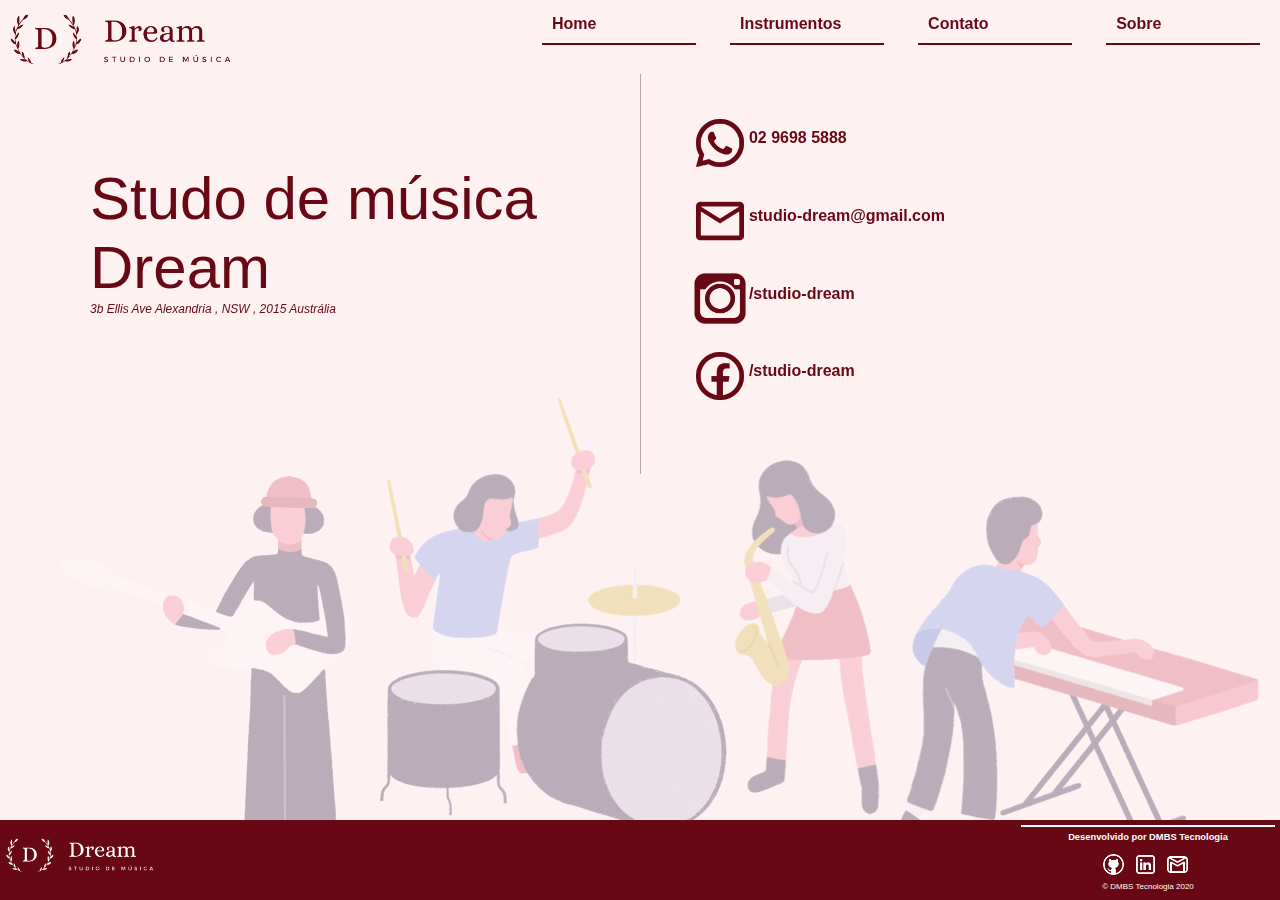
==== contato.html @ 46a8c5fb "adição de texto no footer" ====
<!DOCTYPE html>
<html lang="pt-br">
<head>
    <meta charset="UTF-8">
    <meta name="viewport" content="width=device-width, initial-scale=1.0">
    <link rel="stylesheet" href="./css/style.css">
    <link rel="stylesheet" href="./css/main.css">
    <link rel="stylesheet" href="./css/contato.css">
    <link rel="icon" href="./image/logo.png">
    <title>Contato</title>
</head>
<body>
    <header class="menu">
        <img src="./image/logo-principal.png" alt="logo studo dream">
        <nav>
            <ul class="lista-menu">
                <li><a href="index.html">Home</a></li>
                <li class="dropdown">
                 <a href="javascript:void(0)" class="dropbtn">Instrumentos</a>
                 <div class="dropdown-content">
                   <a href="/instrumentos.html" >Bateria</a>
                   <a href="#" >Guitarra </a>
                   <a href="#" >Violão</a>
                   <a href="#" >Piano</a>
                 </div> 
                </li>
                <li><a href="contato.html">Contato</a></li>
                <li><a href="sobre.html">Sobre</a></li>
            </ul>
        </nav>
    </header> 
    
    <main>
        <div class="container-contato">
            <div class="contato endereco-contato">
                <h1>Studo de música Dream</h1>
                <address>
                    3b Ellis Ave Alexandria , NSW , 2015 Austrália  
                </address>
            </div>
    
            <ul class="contato icon-contato lista-menu">
                <li>
                    <a href="#">
                        <img src="./image/whatsapp-icon.png" alt="icon whatsapp">
                        <p>02 9698 5888</p>
                    </a>
                </li>
                <li>
                    <a href="#">
                        <img src="./image/email-icon.png" alt="icon email">
                        <p>studio-dream@gmail.com</p>
                    </a>
                </li>
                <li>
                    <a href="#">
                        <img src="./image/instagram-icon.png" alt="icon instagram">
                        <p>/studio-dream</p>
                    </a>
                </li>
                <li>
                    <a href="#">
                        <img src="./image/facebook-icon.png" alt="icon facebook">
                        <p>/studio-dream</p>
                    </a>
                </li>
            </ul>

            <div class="img-fundo-trasparente">
                <img src="./image/background.png" alt="Imagem de fundo transparente">
            </div>
        </div>

        
    </main>
    
    <footer>
        <img src="/image/D (2).png" alt="">
        <div>
            <h3>Desenvolvido por DMBS Tecnologia</h3>
            <ul class="lista-rodape">
                <li>
                    <a href="">
                        <img src="/image/github.png" alt="">
                    </a>
                </li>
                <li>
                    <a href="">
                        <img src="/image/linkedin.png" alt="">
                    </a>
                </li>
                <li>
                    <a href="">
                        <img src="/image/gmail.png" alt="">
                    </a>
                </li>
            </ul>
            <p> &copy; DMBS Tecnologia 2020</p>
        </div>
    </footer>
</body>
</html>
---- css/style.css ----
* {
    margin: 0;
    padding: 0;
    box-sizing: border-box;
}

body{
    font-family: 'Noto Sans JP', sans-serif;
    background-color: #fdf1f1;
}

.menu{
    width: 100%; 
}

.menu img {
    width: 20%;   
    padding-top: 10px;
}

.menu nav ul {
    width: 60%;
    list-style-type: none;
    position: fixed;
    top: 5px;
    right: 0;
    margin-right: 0;

    display: inline;
    margin-left: 30px;
}

.menu nav ul li {
    display: inline;
    margin-left: 30px;
}

.lista-menu a {
    width: 20%;
    display: inline-block;
    color: #670814;
    font-weight: 700;
    padding: 10px;
    text-decoration: none;  
    border-bottom: solid #670814 2px ;
}

.lista-menu a:hover {
    border-bottom: solid #ffffff 2px;
}

/*MENU SUSPENSO*/
  .dropdown-content {
    width: 20%;
    display: none;
    position: absolute;
    left: 230px;
    
    background-color: rgba(255, 255, 255, 0.747);
    min-width: 160px;
    box-shadow: 0px 8px 16px 0px rgba(0,0,0,0.2);
    z-index: 1;
  }

  .dropdown-content a {
      width: 100%;
      border: none;
  }

  .dropdown-content a:hover {
      background-color: #f7dddd;
  }
  
  .dropdown:hover .dropdown-content {
    display: block;
  }
  

footer{
    background-color: #670814;
    color: #ffffff;
    width: 100%;
    height: 80px;
    padding: 5px;

    position: fixed;
    bottom: 0;
    overflow: hidden;

    /* border: 5px solid black; */
}

footer img {
    width: 12%;
    float: left;
    padding-top: 10px;
}

 footer div {
     width: 20%;
     margin-left:80%;
     border-top: 2px solid white;
     text-align: center;
     font-size: 8px;

     padding-top: 5px;
 }

 .lista-rodape img {
    width: 25px;
 }

footer li {
    display: inline-block;
}

footer a {
    padding-left: 5px;
    padding-bottom: 10px;
}

footer p {
    margin-top: 5px;
}
---- css/main.css ----
* {
    margin: 0;
    padding: 0;
    box-sizing: border-box;
}

main {
    width: 100%;
    height: 510px;
    position: relative;
    
    color: #670814;
    overflow: hidden;
    z-index: 0;
    /* border: 5px solid black;   */
}

.img-fundo-trasparente {
    background-image: url('/image/background.png');
    position: fixed;
    bottom: 0;
    right: 0;

    margin-right: 20px;

    opacity: 0.3;

    z-index: -10;
}
---- css/contato.css ----
*{
    margin: 0;
    padding: 0;
    box-sizing: border-box;
}

/* .container-contato {
    width: 90%;
    
    color: #670814;
    background-color: rgba(255, 255, 255, 0.158);

    top: 20px;
    position: relative;
    margin: auto;
    border: 5px solid black;
} */

.contato {
    float: left;
    width: 50%;  
}

.endereco-contato {
    padding: 90px 0 70px 90px;
    color:#670814;  
}

.endereco-contato h1{
    font-size: 60px;
    font-weight: 400;
}

.endereco-contato address {
    width: 55%;
    font-size: 12px; 
}

.icon-contato {
    height: 400px;
    list-style-type: none;
    padding: 30px 0 30px 40px;

    border-left: 1px solid rgba(65, 24, 24, 0.349);
}

.icon-contato a {
    width: 100%;
    border: none;
}

.icon-contato p {
    margin: 15px;
    padding-left: 40px;
}

.icon-contato a img {
    width: 10%;
    float: left;
}
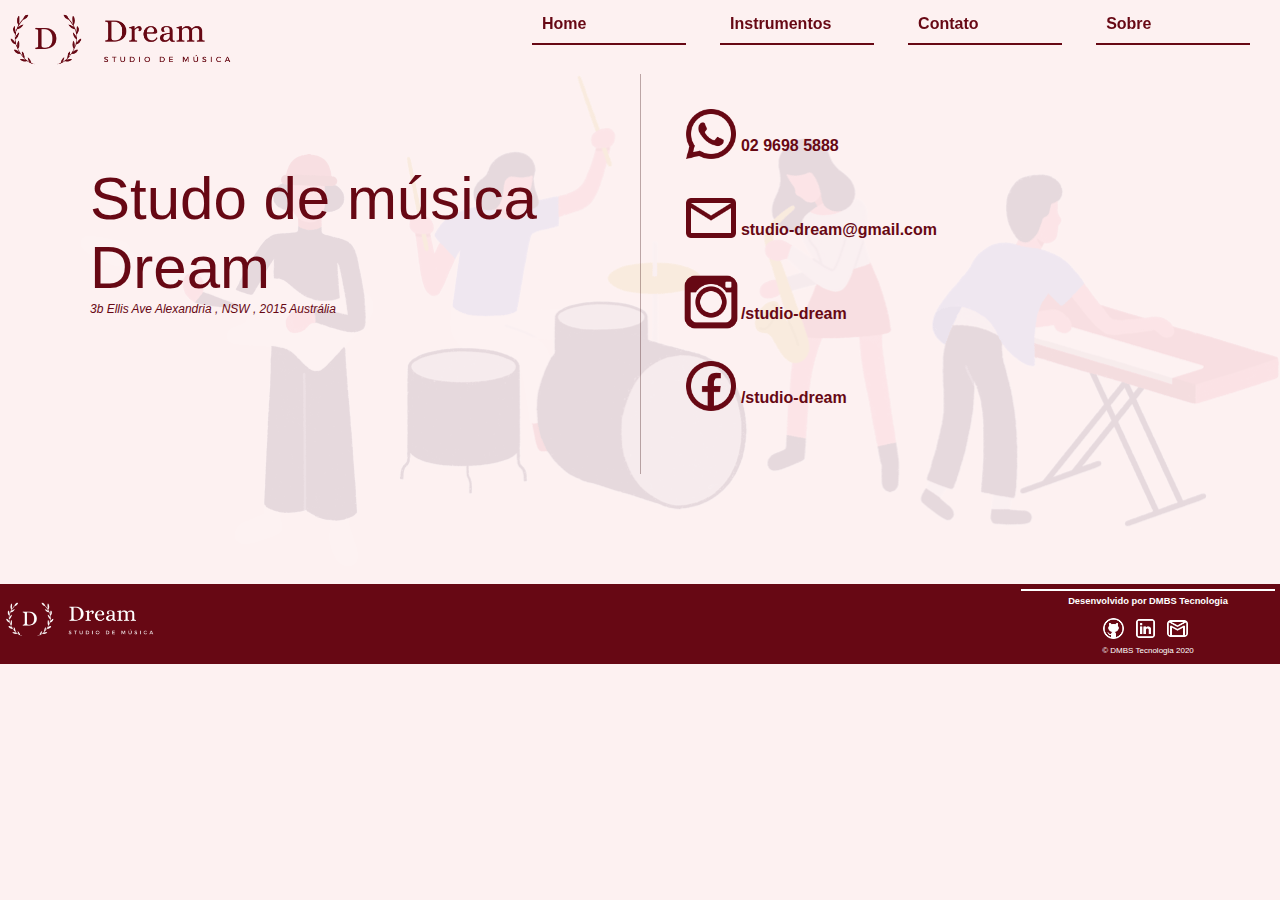
==== commit 9ed6ece1: "iniciando responsividade" ====
--- a/contato.html
+++ b/contato.html
@@ -18,10 +18,10 @@
                 <li class="dropdown">
                  <a href="javascript:void(0)" class="dropbtn">Instrumentos</a>
                  <div class="dropdown-content">
-                   <a href="/instrumentos.html" >Bateria</a>
-                   <a href="#" >Guitarra </a>
-                   <a href="#" >Violão</a>
-                   <a href="#" >Piano</a>
+                   <a href="/ins-bateria.html" id="ins01">Bateria</a>
+                   <a href="/ins-guitarra.html" id="ins02" >Guitarra </a>
+                   <a href="/ins-violao.html" id="ins03" >Violão</a>
+                   <a href="/ins-piano.html" id="ins04" >Piano</a>
                  </div> 
                 </li>
                 <li><a href="contato.html">Contato</a></li>
@@ -39,7 +39,7 @@
                 </address>
             </div>
     
-            <ul class="contato icon-contato lista-menu">
+            <ul class="contato icon-contato ">
                 <li>
                     <a href="#">
                         <img src="./image/whatsapp-icon.png" alt="icon whatsapp">
@@ -75,28 +75,29 @@
     </main>
     
     <footer>
-        <img src="/image/D (2).png" alt="">
-        <div>
-            <h3>Desenvolvido por DMBS Tecnologia</h3>
-            <ul class="lista-rodape">
-                <li>
-                    <a href="">
-                        <img src="/image/github.png" alt="">
-                    </a>
-                </li>
-                <li>
-                    <a href="">
-                        <img src="/image/linkedin.png" alt="">
-                    </a>
-                </li>
-                <li>
-                    <a href="">
-                        <img src="/image/gmail.png" alt="">
-                    </a>
-                </li>
-            </ul>
-            <p> &copy; DMBS Tecnologia 2020</p>
-        </div>
-    </footer>
+        <img src="./image/D (2).png" alt="">
+       <div>
+        <h3>Desenvolvido por DMBS Tecnologia</h3>
+        <ul class="lista-rodape">
+            <li>
+                <a href="">
+                    <img src="./image/github.png" alt="">
+                </a>
+            </li>
+            <li>
+                <a href="">
+                    <img src="./image/linkedin.png" alt="">
+                </a>
+            </li>
+            <li>
+                <a href="">
+                    <img src="./image/gmail.png" alt="">
+                </a>
+            </li>
+        </ul>
+        <p>	&copy; DMBS Tecnologia 2020</p>
+       </div>
+       
+   </footer>
 </body>
 </html>--- a/css/style.css
+++ b/css/style.css
@@ -23,8 +23,7 @@
     list-style-type: none;
     position: fixed;
     top: 5px;
-    right: 0;
-    margin-right: 0;
+    right: 10px;
 
     display: inline;
     margin-left: 30px;
@@ -83,7 +82,6 @@
     height: 80px;
     padding: 5px;
 
-    position: fixed;
     bottom: 0;
     overflow: hidden;
 
@@ -121,4 +119,44 @@
 
 footer p {
     margin-top: 5px;
-}+}
+
+@media screen and (max-width: 600px) {
+    .menu img {
+        width: 100%;  
+        padding-top: 5px; 
+    }
+
+    .menu .lista-menu {
+     width: 100%;
+     height: 20px;
+     position: relative;
+       
+    }
+    
+    .lista-menu li {
+        font-size: 20px;
+
+    }
+    
+    .lista-menu a {
+        width: 100%;
+        height: 40px;
+        display: block;
+        padding: 0 0 0 15px;
+        
+    }
+    
+
+    footer img {
+        width: 40%;
+        
+        padding-top: 10px;
+    }
+
+    footer div {
+        width: 50%;
+        position: relative;
+        right: 120px;
+    }
+  }--- a/css/main.css
+++ b/css/main.css
@@ -16,14 +16,13 @@
 }
 
 .img-fundo-trasparente {
-    background-image: url('/image/background.png');
-    position: fixed;
-    bottom: 0;
+    position: absolute;
     right: 0;
-
-    margin-right: 20px;
-
-    opacity: 0.3;
+    opacity: 0.1;
 
     z-index: -10;
+}
+
+@media screen and (max-width: 600px) {
+    
 }--- a/css/contato.css
+++ b/css/contato.css
@@ -47,6 +47,12 @@
 .icon-contato a {
     width: 100%;
     border: none;
+
+    color: #670814;
+    font-weight: 700;
+    padding: 10px;
+
+    text-decoration: none;
 }
 
 .icon-contato p {
@@ -58,3 +64,4 @@
     width: 10%;
     float: left;
 }
+
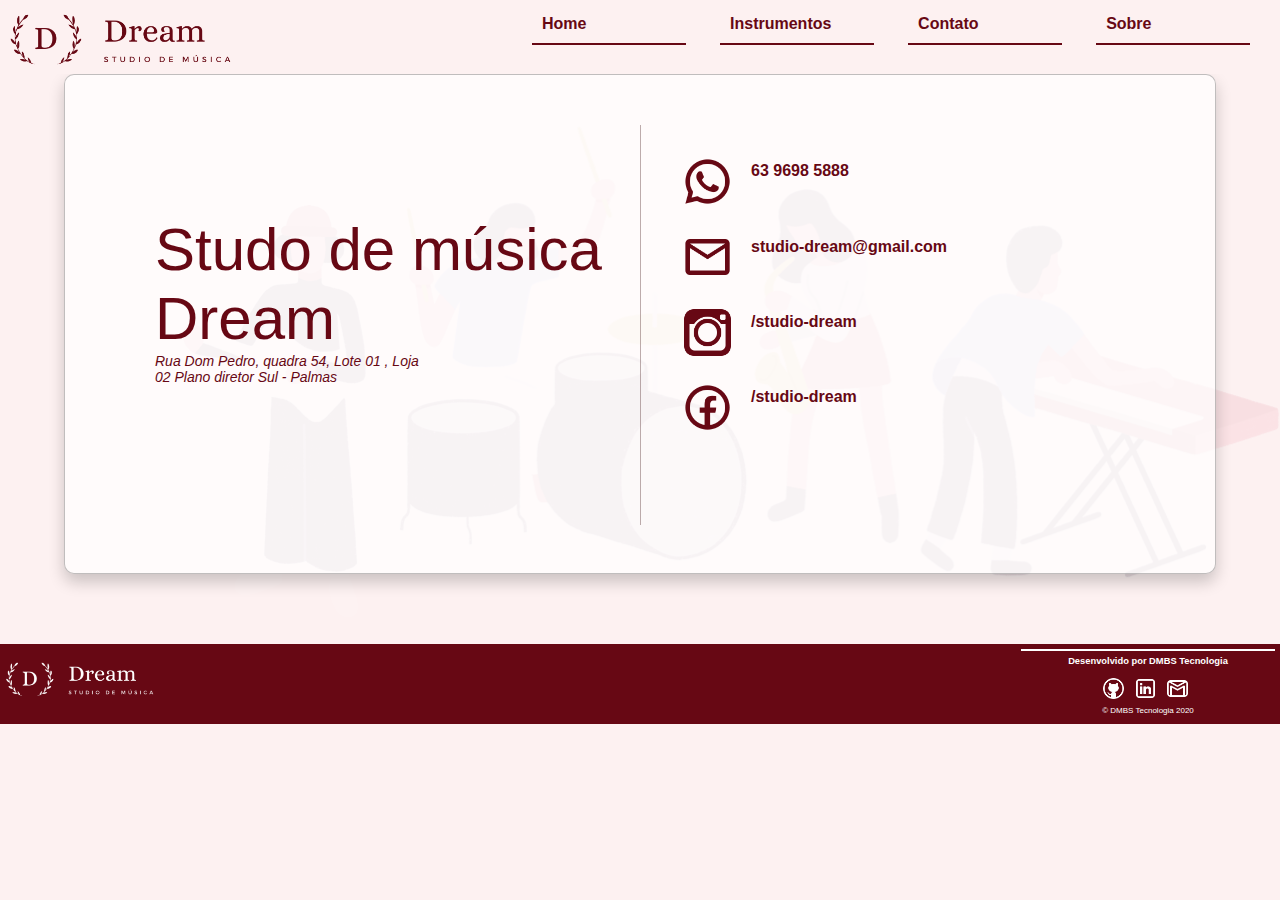
==== commit f264f0c0: "ultimos detalhes" ====
--- a/contato.html
+++ b/contato.html
@@ -35,7 +35,7 @@
             <div class="contato endereco-contato">
                 <h1>Studo de música Dream</h1>
                 <address>
-                    3b Ellis Ave Alexandria , NSW , 2015 Austrália  
+                    Rua Dom Pedro, quadra 54, Lote 01 , Loja 02 Plano diretor Sul -  Palmas 
                 </address>
             </div>
     
@@ -43,7 +43,7 @@
                 <li>
                     <a href="#">
                         <img src="./image/whatsapp-icon.png" alt="icon whatsapp">
-                        <p>02 9698 5888</p>
+                        <p>63 9698 5888</p>
                     </a>
                 </li>
                 <li>
@@ -75,7 +75,7 @@
     </main>
     
     <footer>
-        <img src="./image/D (2).png" alt="">
+        <img src="./image/img-footer.png" alt="logo studio-dream">
        <div>
         <h3>Desenvolvido por DMBS Tecnologia</h3>
         <ul class="lista-rodape">
--- a/css/style.css
+++ b/css/style.css
@@ -11,6 +11,7 @@
 
 .menu{
     width: 100%; 
+
 }
 
 .menu img {
@@ -21,7 +22,7 @@
 .menu nav ul {
     width: 60%;
     list-style-type: none;
-    position: fixed;
+    position: absolute;
     top: 5px;
     right: 10px;
 
@@ -44,7 +45,9 @@
     border-bottom: solid #670814 2px ;
 }
 
-.lista-menu a:hover {
+
+
+.lista-menu .borda-branca:hover {
     border-bottom: solid #ffffff 2px;
 }
 
@@ -53,9 +56,9 @@
     width: 20%;
     display: none;
     position: absolute;
-    left: 230px;
-    
-    background-color: rgba(255, 255, 255, 0.747);
+    left: 225px;
+    
+    background-color: rgba(255, 255, 255, 1);
     min-width: 160px;
     box-shadow: 0px 8px 16px 0px rgba(0,0,0,0.2);
     z-index: 1;
@@ -73,6 +76,73 @@
   .dropdown:hover .dropdown-content {
     display: block;
   }
+
+
+  /*definir as propriedades dos pop'ups*/
+.modalDialog {
+	position: fixed;
+	top: 0;
+	right: 0;
+	bottom: 0;
+	left: 0;
+	background: rgba(241, 159, 159, 0.308);
+	z-index: 99999;
+	opacity: 0;
+	-webkit-transition: opacity 400ms ease-in;
+	-moz-transition:opacity 400ms ease-in;
+	transition:opacity 400ms ease-in;
+	pointer-events:none;
+    display: none;
+    
+    color: #670814;
+}
+
+.modalDialog:target {
+	display: block;
+	opacity: 1;
+	pointer-events:auto;
+}
+
+.modalDialog div {
+	width: 500px;
+	position: relative;
+	margin: 10% auto;
+	padding: 5px 20px 13px 20px;
+	-webkit-border-radius: 12px;
+	border-radius: 10px;
+	background-color: #fff;
+}
+
+.modalDialog p {
+	margin-bottom: 5%;
+}
+
+.modalDialog img {
+	width: 50%;
+	position: relative;
+	margin-left: 25%;
+}
+
+/*adicionando o botão close*/
+.close {
+	background-color: #606061;
+	color: #ffffff;
+	line-height: 25px;
+	position: absolute;
+	right: -12px;
+	text-align: center;
+	top: -10px;
+	width: 24px;
+	text-decoration: none;
+	font-weight: bold;
+	-webkit-border-radius: 12px;
+	-moz-border-radius:12px;
+	border-radius: 12px;
+}
+
+.close:hover {
+	background-color: #b50909;
+}
   
 
 footer{
--- a/css/main.css
+++ b/css/main.css
@@ -6,7 +6,7 @@
 
 main {
     width: 100%;
-    height: 510px;
+    height: 570px;
     position: relative;
     
     color: #670814;
--- a/css/contato.css
+++ b/css/contato.css
@@ -4,20 +4,29 @@
     box-sizing: border-box;
 }
 
-/* .container-contato {
-    width: 90%;
+ .container-contato {
+     width: 90%;
+     display: flex;
+     flex-direction: row;
+     height: 500px;
+     margin: auto;
+     padding-top: 50px;
+     border: 1.5px solid rgba(0, 0, 0, 0.247); 
+     background-color: rgba(255, 255, 255, 0.685);
+     border-radius: 10px;
+
+     box-shadow: 0px 8px 16px 0px rgba(0,0,0,0.2);
+    /* 
     
     color: #670814;
-    background-color: rgba(255, 255, 255, 0.158);
-
-    top: 20px;
+    
+    
     position: relative;
-    margin: auto;
-    border: 5px solid black;
-} */
+    
+    border: 5px solid black; */
+} 
 
 .contato {
-    float: left;
     width: 50%;  
 }
 
@@ -33,7 +42,7 @@
 
 .endereco-contato address {
     width: 55%;
-    font-size: 12px; 
+    font-size: 14px; 
 }
 
 .icon-contato {
@@ -46,22 +55,28 @@
 
 .icon-contato a {
     width: 100%;
+    display: block;
     border: none;
 
     color: #670814;
     font-weight: 700;
-    padding: 10px;
+    
 
     text-decoration: none;
 }
 
 .icon-contato p {
-    margin: 15px;
-    padding-left: 40px;
+    position: relative;
+    left: 40px;
+    bottom: 50px;
+    padding-left: 30px;
+
+    text-align: justify;
 }
 
 .icon-contato a img {
     width: 10%;
-    float: left;
+    
+    
 }
 
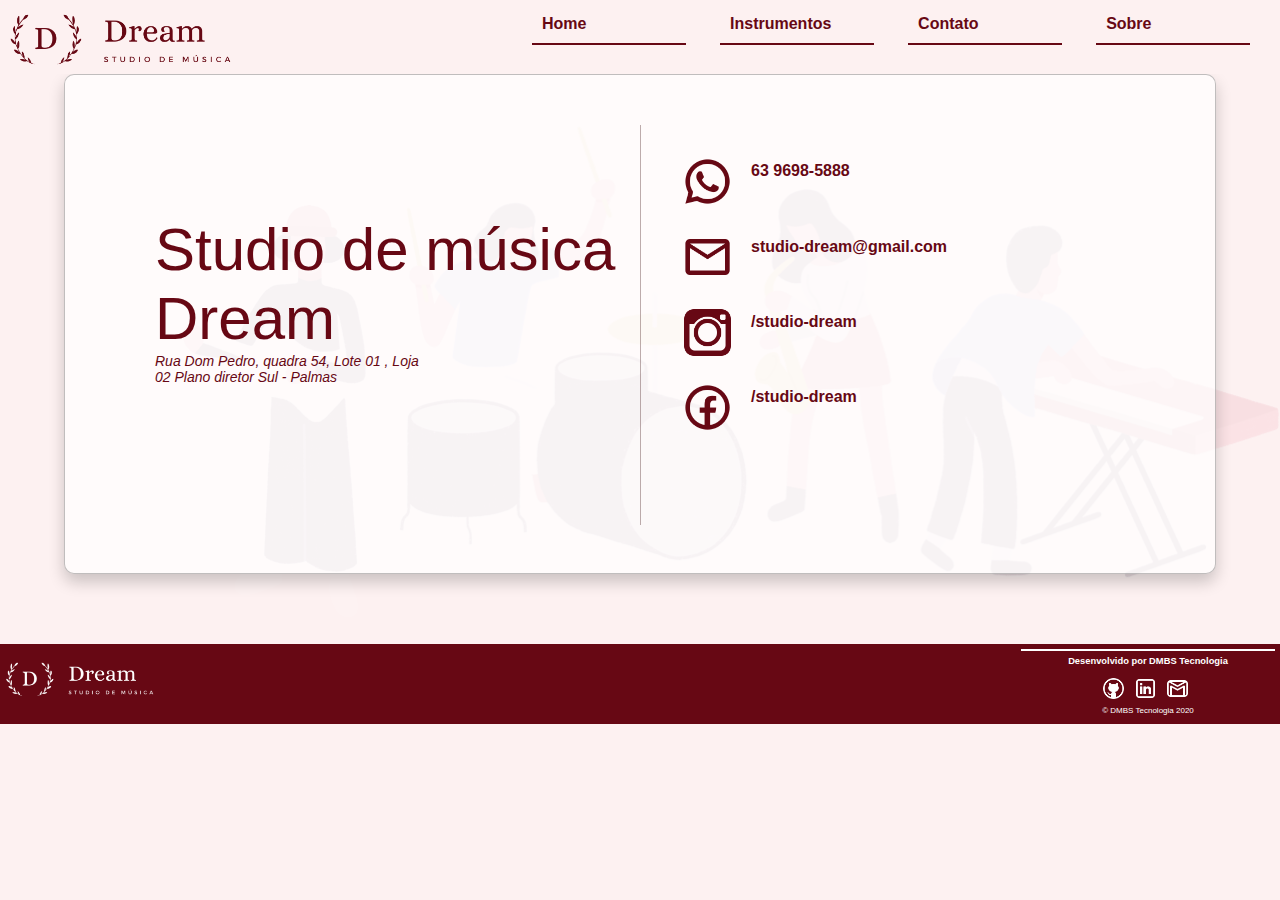
==== commit 3295f339: "responsividade completa" ====
--- a/contato.html
+++ b/contato.html
@@ -14,7 +14,7 @@
         <img src="./image/logo-principal.png" alt="logo studo dream">
         <nav>
             <ul class="lista-menu">
-                <li><a href="index.html">Home</a></li>
+                <li ><a href="index.html" class="borda-branca" >Home</a></li>
                 <li class="dropdown">
                  <a href="javascript:void(0)" class="dropbtn">Instrumentos</a>
                  <div class="dropdown-content">
@@ -24,8 +24,8 @@
                    <a href="/ins-piano.html" id="ins04" >Piano</a>
                  </div> 
                 </li>
-                <li><a href="contato.html">Contato</a></li>
-                <li><a href="sobre.html">Sobre</a></li>
+                <li ><a href="contato.html" class="borda-branca" >Contato</a></li>
+                <li><a href="sobre.html" class="borda-branca" >Sobre</a></li>
             </ul>
         </nav>
     </header> 
@@ -33,7 +33,7 @@
     <main>
         <div class="container-contato">
             <div class="contato endereco-contato">
-                <h1>Studo de música Dream</h1>
+                <h1>Studio de música Dream</h1>
                 <address>
                     Rua Dom Pedro, quadra 54, Lote 01 , Loja 02 Plano diretor Sul -  Palmas 
                 </address>
@@ -43,7 +43,7 @@
                 <li>
                     <a href="#">
                         <img src="./image/whatsapp-icon.png" alt="icon whatsapp">
-                        <p>63 9698 5888</p>
+                        <p>63 9698-5888</p>
                     </a>
                 </li>
                 <li>
--- a/css/style.css
+++ b/css/style.css
@@ -194,7 +194,8 @@
 @media screen and (max-width: 600px) {
     .menu img {
         width: 100%;  
-        padding-top: 5px; 
+        padding-top: 5px;
+        margin: 0; 
     }
 
     .menu .lista-menu {
@@ -208,19 +209,46 @@
         font-size: 20px;
 
     }
-    
+
     .lista-menu a {
         width: 100%;
-        height: 40px;
+        height: 30px;
         display: block;
         padding: 0 0 0 15px;
         
     }
-    
+
+    .dropdown-content {
+        width: 100%;
+        display: none;
+        position: absolute;
+        
+        left: 1px;
+        background-color: rgba(255, 255, 255, 1);
+        min-width: 315px;
+        box-shadow: 0px 8px 16px 0px rgba(0,0,0,0.2);
+        z-index: 1;
+      }
+
+    .modalDialog div {
+        width: 330px;
+    }
+
+    .modalDialog p {
+        margin-top: 10px;
+        font-size: 14px;
+    }
+
+    input[type=tel] {
+        width: 60%;
+    }
+    
+    input[type=submit]{
+        left: 150px;
+    }
 
     footer img {
         width: 40%;
-        
         padding-top: 10px;
     }
 
--- a/css/contato.css
+++ b/css/contato.css
@@ -76,7 +76,47 @@
 
 .icon-contato a img {
     width: 10%;
-    
-    
 }
 
+/* mobile  */
+@media screen and (max-width: 600px) {
+    .container-contato {
+        margin-top: 20px;
+        padding-top: 20px;
+        display: block;
+    }
+
+    .contato {
+        width: 100%;  
+    }
+
+    .endereco-contato {
+        padding: 30px;
+        color:#670814;  
+    }
+    
+    .endereco-contato h1{
+        font-size: 40px;
+    }
+
+    .endereco-contato address {
+        width: 90%;
+        font-size: 12px; 
+    }
+
+    .icon-contato {
+        height: 300px;
+        border: none;
+        padding: 10px 20px;
+    }
+
+    .icon-contato p {
+        left: 20px;
+        bottom: 30px;
+    }
+    
+    .icon-contato a img {
+        width: 15%;
+    }
+
+}
